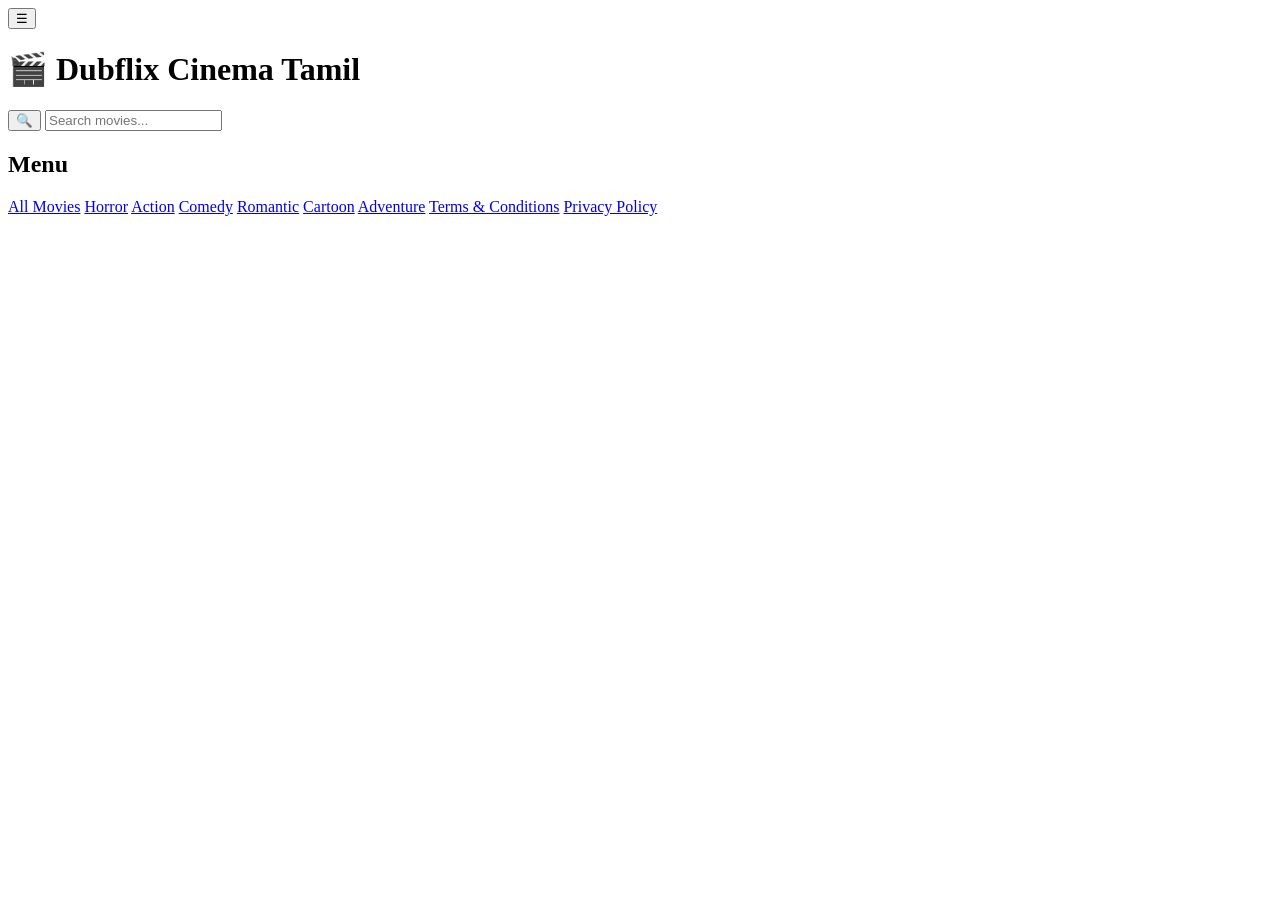
==== index.html @ 7eae1c21 "Add files via upload" ====
<!DOCTYPE html>
<html lang="en">
<head>
<meta charset="UTF-8">
<meta name="viewport" content="width=device-width, initial-scale=1.0">
<title>Dubfilx Cinema</title>
<link rel="stylesheet" href="style.css">
<link rel="icon" href="logo.png" type="image/png">
</head>
<body>

<!-- HEADER -->
<header class="header">

    <button class="menu-btn" onclick="toggleSidebar()">☰</button>
    
    <div class="left-space"></div>

    <h1 class="title">🎬 Dubflix Cinema Tamil</h1>

    <div class="search-area">
        <button onclick="toggleSearch()" class="search-icon">🔍</button>
        <input type="text" id="searchBox" placeholder="Search movies...">
    </div>

</header>

<!-- SIDEBAR + CONTENT -->
<div class="wrapper">

    <!-- SIDEBAR -->
    <aside id="sidebar" class="sidebar">
        <h2>Menu</h2>
        <a href="#" onclick="filterMovies('all')">All Movies</a>
        <a href="#" onclick="filterMovies('horror')">Horror</a>
        <a href="#" onclick="filterMovies('action')">Action</a>
        <a href="#" onclick="filterMovies('comedy')">Comedy</a>
        <a href="#" onclick="filterMovies('romantic')">Romantic</a>
        <a href="#" onclick="filterMovies('cartoon')">Cartoon</a>
        <a href="#" onclick="filterMovies('adventure')">Adventure</a>
        <a href="terms.html">Terms & Conditions</a>
        <a href="privacy.html">Privacy Policy</a>
    </aside>

    <!-- MAIN CONTENT -->
    <main id="content" class="content">
        <div id="movieContainer" class="movie-grid"></div>
    </main>

</div>

<script src="script.js"></script>
</body>
</html>
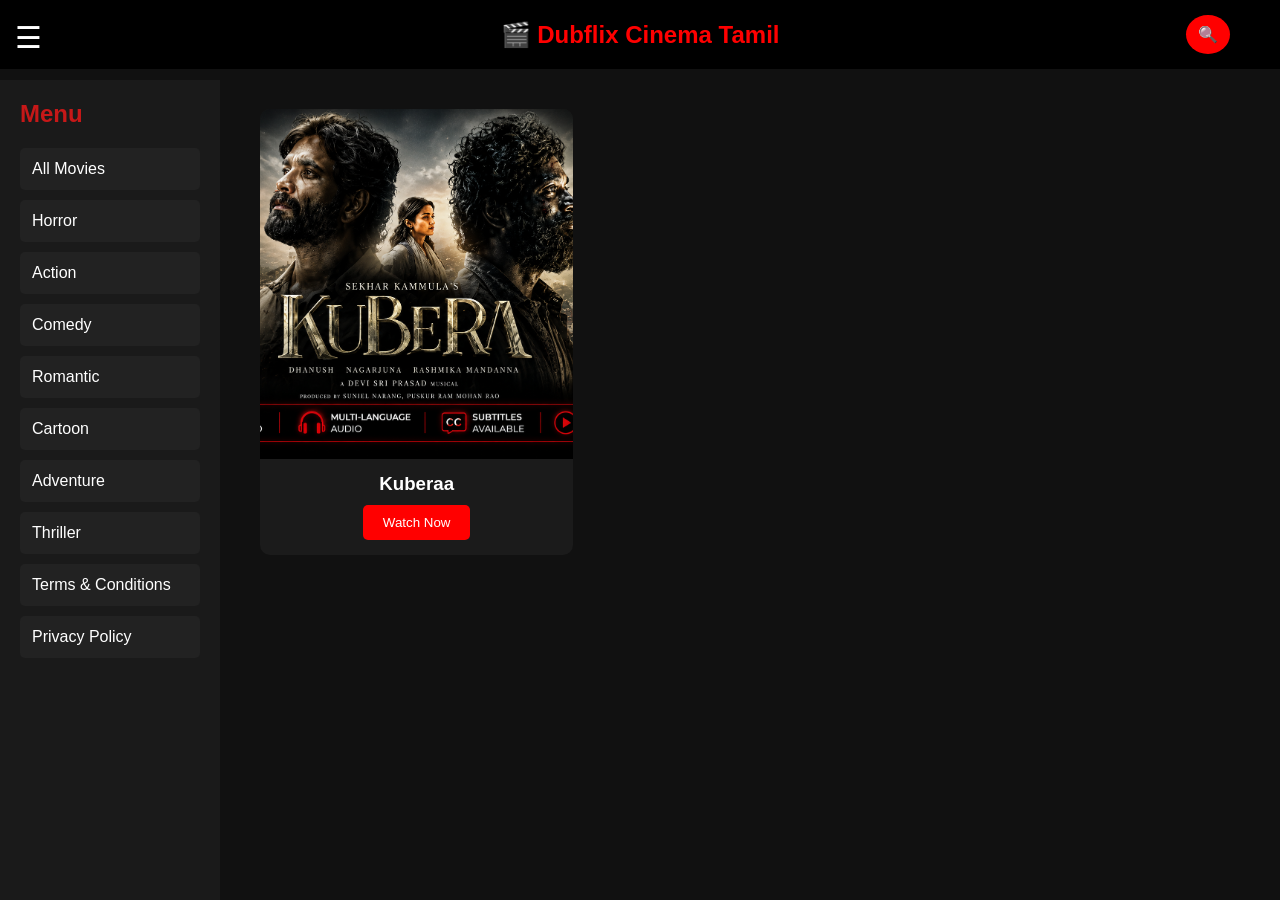
==== commit ff50c76f: "Update index.html" ====
--- a/index.html
+++ b/index.html
@@ -38,6 +38,7 @@
         <a href="#" onclick="filterMovies('romantic')">Romantic</a>
         <a href="#" onclick="filterMovies('cartoon')">Cartoon</a>
         <a href="#" onclick="filterMovies('adventure')">Adventure</a>
+        <a href="#" onclick="filterMovies('thriller')">Thriller</a>
         <a href="terms.html">Terms & Conditions</a>
         <a href="privacy.html">Privacy Policy</a>
     </aside>
@@ -51,4 +52,4 @@
 
 <script src="script.js"></script>
 </body>
-</html>+</html>
--- a/style.css
+++ b/style.css
@@ -0,0 +1,253 @@
+*{
+    margin:0;
+    padding:0;
+    box-sizing:border-box;
+}
+
+body{
+    background:#111;
+    color:white;
+    font-family:Arial,sans-serif;
+}
+
+/* HEADER */
+header{
+    background:#000;
+    padding:15px 50px;
+    display:flex;
+    justify-content:space-between;
+    align-items:center;
+    position:relative;
+}
+
+.title{
+    position:absolute;
+    left:50%;
+    transform:translateX(-50%);
+    color:red;
+    font-size:24px;
+    font-weight:bold;
+}
+
+h1{
+    color:rgb(198, 24, 24);
+}
+
+/* LAYOUT */
+.container{
+    display:flex;
+}
+
+/* SIDEBAR */
+.sidebar{
+    width:220px;
+    height:100vh;
+    background:#1a1a1a;
+    padding:20px;
+    position:fixed;
+    left:0;
+    top:80px;
+    transition:0.3s;
+}
+
+.sidebar h2{
+    margin-bottom:20px;
+}
+
+.sidebar a{
+    display:block;
+    color:white;
+    text-decoration:none;
+    padding:12px;
+    margin-bottom:10px;
+    background:#222;
+    border-radius:5px;
+}
+
+.sidebar a:hover{
+    background:#e50914;
+}
+
+/* CONTENT */
+.content{
+    margin-left:220px;
+    padding:20px;
+    transition:0.3s;
+}
+
+/* MOVIE GRID (KEEP YOUR STYLE - FIXED DUPLICATE) */
+.movie-grid{
+    display:grid;
+    grid-template-columns:repeat(3,1fr);
+    gap:20px;
+    padding:20px;
+}
+
+/* MOVIE CARD */
+.movie-card{
+    background:#1b1b1b;
+    border-radius:10px;
+    overflow:hidden;
+    text-align:center;
+}
+
+.movie-card img{
+    width:100%;
+    height:350px;
+    object-fit:cover;
+}
+
+.movie-card h3{
+    padding:10px;
+}
+
+.movie-card button{
+    background:red;
+    color:white;
+    border:none;
+    padding:10px 20px;
+    margin-bottom:15px;
+    cursor:pointer;
+    border-radius:5px;
+}
+
+.movie-card button:hover{
+    background:darkred;
+}
+
+/* WATCH PAGE */
+.watch-container{
+    width:90%;
+    max-width:1200px;
+    margin:30px auto;
+}
+
+.watch-container video{
+    width:100%;
+    border-radius:10px;
+}
+
+.back-btn{
+    text-align:center;
+    margin:20px;
+}
+
+.back-btn a{
+    color:white;
+    text-decoration:none;
+    background:red;
+    padding:10px 20px;
+    border-radius:5px;
+}
+
+/* HAMBURGER BUTTON */
+.menu-btn{
+    font-size:30px;
+    background:none;
+    border:none;
+    color:white;
+    cursor:pointer;
+    position:absolute;
+    left:15px;
+    top:20px;
+}
+
+/* HIDE SIDEBAR */
+.sidebar.hide{
+    left:-250px;
+}
+
+/* CONTENT FULL WIDTH */
+.content.full{
+    margin-left:0;
+}
+
+/* MOBILE RESPONSIVE */
+@media(max-width:768px){
+
+    .sidebar{
+        left:-250px;
+        position:fixed;
+        top:80px;
+        z-index:999;
+    }
+
+    .sidebar.show{
+        left:0;
+    }
+
+    .content{
+        margin-left:0;
+    }
+}
+
+@media (max-width:900px){
+    .movie-grid{
+        grid-template-columns:repeat(2,1fr);
+    }
+}
+
+@media (max-width:480px){
+    .movie-grid{
+        grid-template-columns:1fr;
+    }
+}
+.search-area{
+    position:relative;
+    display:flex;
+    align-items:center;
+}
+
+.search-icon{
+    background:red;
+    border:none;
+    color:white;
+    padding:10px 12px;
+    border-radius:50%;
+    cursor:pointer;
+    font-size:16px;
+}
+
+#searchBox{
+    position:absolute;
+    right:50px;
+    width:0;
+    opacity:0;
+    padding:10px;
+    border:none;
+    border-radius:5px;
+    outline:none;
+    transition:0.4s ease;
+}
+
+/* when active */
+#searchBox.active{
+    width:200px;
+    opacity:1;
+}
+h2{
+    color:rgb(198, 24, 24);
+}
+.menu{
+    position:fixed;
+    top:80px;
+    left:10px;
+    display:flex;
+    flex-direction:column;
+    gap:10px;
+}
+
+.menu button{
+    width:160px;
+    padding:10px;
+    background:#111;
+    color:white;
+    border:1px solid red;
+    cursor:pointer;
+    border-radius:5px;
+    transition:0.3s;
+}
+
+.menu button:hover{
+    background:red;
+}
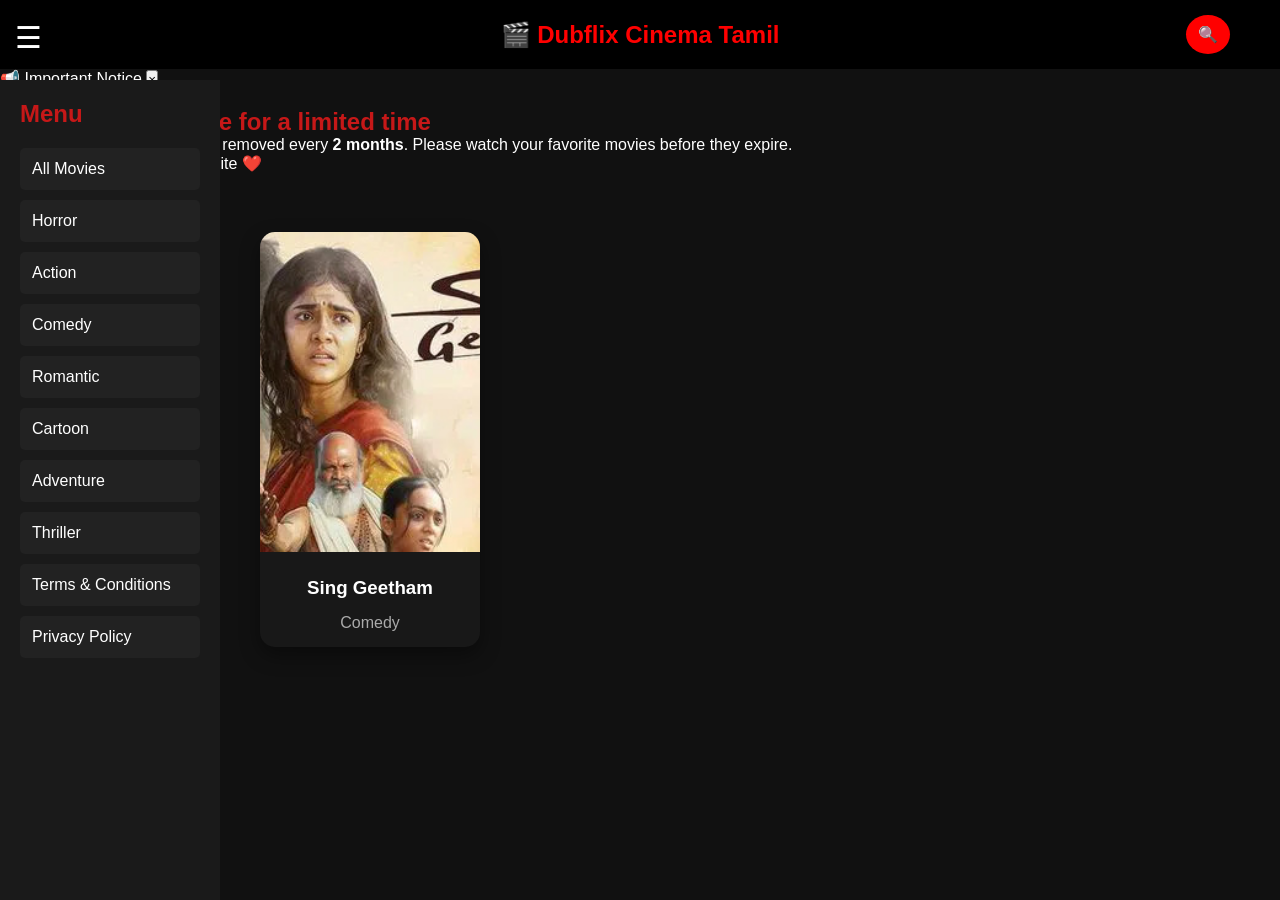
==== commit 00b42b8e: "Update index.html" ====
--- a/index.html
+++ b/index.html
@@ -24,6 +24,40 @@
     </div>
 
 </header>
+    <!-- Important Notice Popup -->
+<div id="noticePopup" class="notice-popup">
+
+    <div class="notice-box">
+
+        <div class="notice-header">
+            <span>📢 Important Notice</span>
+            <button class="close-btn" onclick="closeNotice()">&times;</button>
+        </div>
+
+        <div class="notice-content">
+
+            <div class="notice-icon">⚠️</div>
+
+            <h2>Movies are available for a limited time</h2>
+
+            <p>
+                Movies on this website may be removed every <b>2 months</b>.
+                Please watch your favorite movies before they expire.
+            </p>
+
+            <p class="small-text">
+                Thank you for visiting our website ❤️
+            </p>
+
+            <button class="understand-btn" onclick="closeNotice()">
+                I Understand
+            </button>
+
+        </div>
+
+    </div>
+
+</div>
 
 <!-- SIDEBAR + CONTENT -->
 <div class="wrapper">
--- a/style.css
+++ b/style.css
@@ -250,4 +250,77 @@
 
 .menu button:hover{
     background:red;
-}+}
+
+.movie-card{
+    width:220px;
+    border-radius:15px;
+    overflow:hidden;
+    background:#181818;
+    cursor:pointer;
+    transition:.3s;
+    box-shadow:0 8px 20px rgba(0,0,0,.4);
+}
+
+.movie-card:hover{
+    transform:translateY(-10px) scale(1.05);
+}
+
+.movie-image{
+    position:relative;
+}
+
+.movie-image img{
+    width:100%;
+    height:320px;
+    object-fit:cover;
+    display:block;
+}
+
+.movie-overlay{
+    position:absolute;
+    inset:0;
+    background:rgba(0,0,0,.7);
+    display:flex;
+    flex-direction:column;
+    justify-content:center;
+    align-items:center;
+    opacity:0;
+    transition:.3s;
+}
+
+.movie-card:hover .movie-overlay{
+    opacity:1;
+}
+
+.play-button{
+    width:70px;
+    height:70px;
+    border-radius:50%;
+    background:#e50914;
+    color:#fff;
+    display:flex;
+    justify-content:center;
+    align-items:center;
+    font-size:30px;
+    margin-bottom:15px;
+}
+
+.movie-overlay h2{
+    color:#fff;
+    font-size:20px;
+}
+
+.movie-info{
+    padding:15px;
+    text-align:center;
+}
+
+.movie-info h3{
+    color:#fff;
+}
+
+.movie-info p{
+    color:#aaa;
+    margin-top:5px;
+}
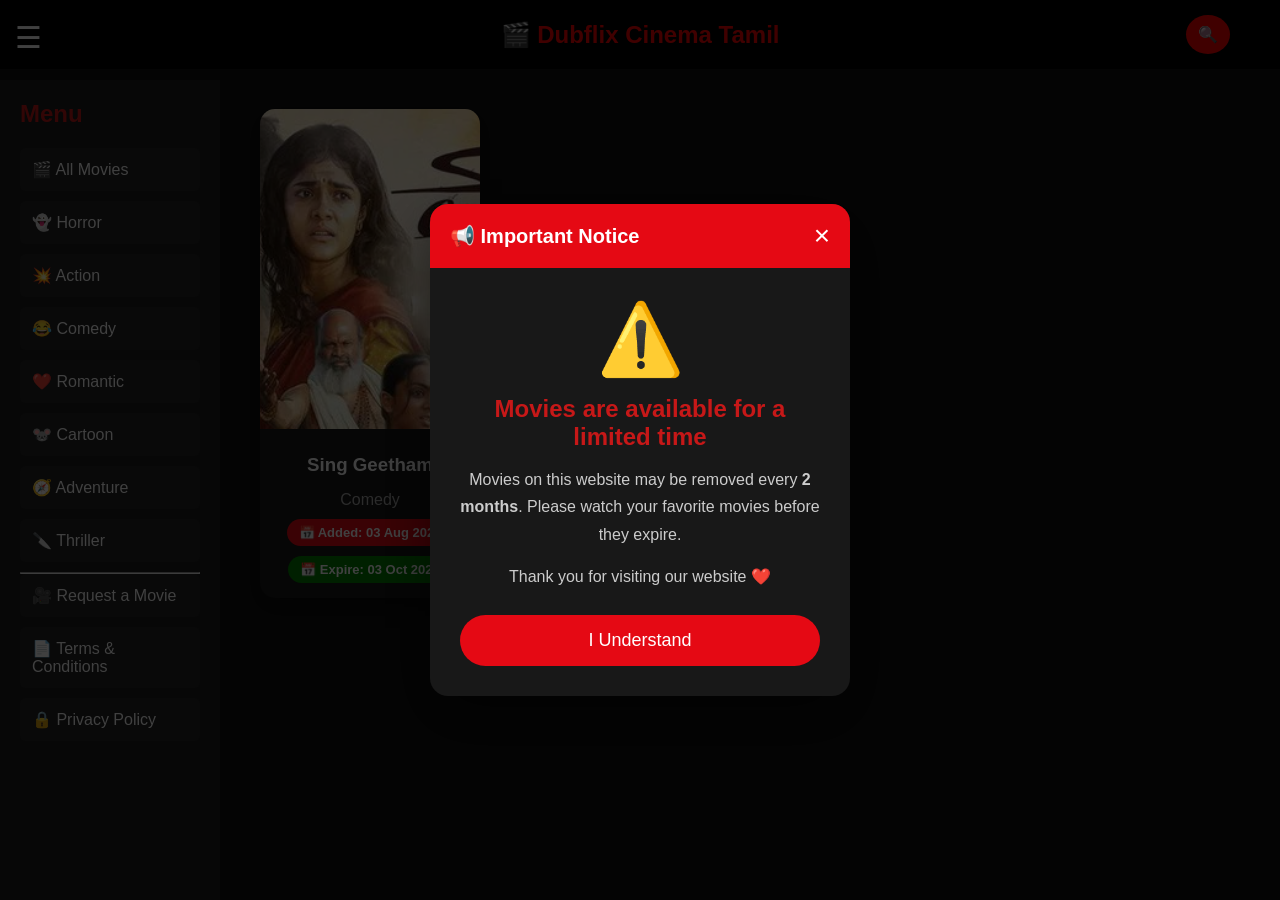
==== commit 4a975660: "Update index.html" ====
--- a/index.html
+++ b/index.html
@@ -64,18 +64,24 @@
 
     <!-- SIDEBAR -->
     <aside id="sidebar" class="sidebar">
-        <h2>Menu</h2>
-        <a href="#" onclick="filterMovies('all')">All Movies</a>
-        <a href="#" onclick="filterMovies('horror')">Horror</a>
-        <a href="#" onclick="filterMovies('action')">Action</a>
-        <a href="#" onclick="filterMovies('comedy')">Comedy</a>
-        <a href="#" onclick="filterMovies('romantic')">Romantic</a>
-        <a href="#" onclick="filterMovies('cartoon')">Cartoon</a>
-        <a href="#" onclick="filterMovies('adventure')">Adventure</a>
-        <a href="#" onclick="filterMovies('thriller')">Thriller</a>
-        <a href="terms.html">Terms & Conditions</a>
-        <a href="privacy.html">Privacy Policy</a>
-    </aside>
+    <h2>Menu</h2>
+
+    <a href="#" onclick="filterMovies('all')">🎬 All Movies</a>
+    <a href="#" onclick="filterMovies('horror')">👻 Horror</a>
+    <a href="#" onclick="filterMovies('action')">💥 Action</a>
+    <a href="#" onclick="filterMovies('comedy')">😂 Comedy</a>
+    <a href="#" onclick="filterMovies('romantic')">❤️ Romantic</a>
+    <a href="#" onclick="filterMovies('cartoon')">🐭 Cartoon</a>
+    <a href="#" onclick="filterMovies('adventure')">🧭 Adventure</a>
+    <a href="#" onclick="filterMovies('thriller')">🔪 Thriller</a>
+
+    <hr>
+
+    <a href="movie-req.html">🎥 Request a Movie</a>
+
+    <a href="terms.html">📄 Terms & Conditions</a>
+    <a href="privacy.html">🔒 Privacy Policy</a>
+</aside>
 
     <!-- MAIN CONTENT -->
     <main id="content" class="content">
--- a/style.css
+++ b/style.css
@@ -324,3 +324,132 @@
     color:#aaa;
     margin-top:5px;
 }
+
+/* Background */
+.notice-popup{
+    position:fixed;
+    inset:0;
+    background:rgba(0,0,0,.75);
+    display:flex;
+    justify-content:center;
+    align-items:center;
+    z-index:99999;
+    animation:fadeIn .4s;
+}
+
+/* Box */
+.notice-box{
+    width:420px;
+    max-width:90%;
+    background:#181818;
+    color:#fff;
+    border-radius:18px;
+    overflow:hidden;
+    box-shadow:0 20px 60px rgba(0,0,0,.5);
+    animation:popup .35s ease;
+}
+
+/* Header */
+.notice-header{
+    background:#e50914;
+    padding:16px 20px;
+    display:flex;
+    justify-content:space-between;
+    align-items:center;
+    font-size:20px;
+    font-weight:bold;
+}
+
+.close-btn{
+    background:none;
+    border:none;
+    color:#fff;
+    font-size:28px;
+    cursor:pointer;
+}
+
+/* Content */
+.notice-content{
+    padding:30px;
+    text-align:center;
+}
+
+.notice-icon{
+    font-size:70px;
+    margin-bottom:15px;
+}
+
+.notice-content h2{
+    margin-bottom:15px;
+}
+
+.notice-content p{
+    color:#cccccc;
+    line-height:1.7;
+}
+
+.small-text{
+    margin-top:15px;
+    color:#888;
+}
+
+/* Button */
+.understand-btn{
+    margin-top:25px;
+    width:100%;
+    padding:15px;
+    border:none;
+    border-radius:40px;
+    background:#e50914;
+    color:#fff;
+    font-size:18px;
+    cursor:pointer;
+    transition:.3s;
+}
+
+.understand-btn:hover{
+    background:#ff2938;
+    transform:scale(1.03);
+}
+
+@keyframes popup{
+    from{
+        transform:scale(.8);
+        opacity:0;
+    }
+    to{
+        transform:scale(1);
+        opacity:1;
+    }
+}
+
+@keyframes fadeIn{
+    from{
+        opacity:0;
+    }
+    to{
+        opacity:1;
+    }
+}
+
+.movie-date{
+    margin-top:10px;
+    padding:6px 12px;
+    display:inline-block;
+    background:#e50914;
+    color:#fff;
+    border-radius:20px;
+    font-size:13px;
+    font-weight:600;
+}
+
+.movie-expire{
+    margin-top:10px;
+    padding:6px 12px;
+    display:inline-block;
+    background:green;
+    color:white;
+    border-radius:20px;
+    font-size:13px;
+    font-weight:600;
+}
